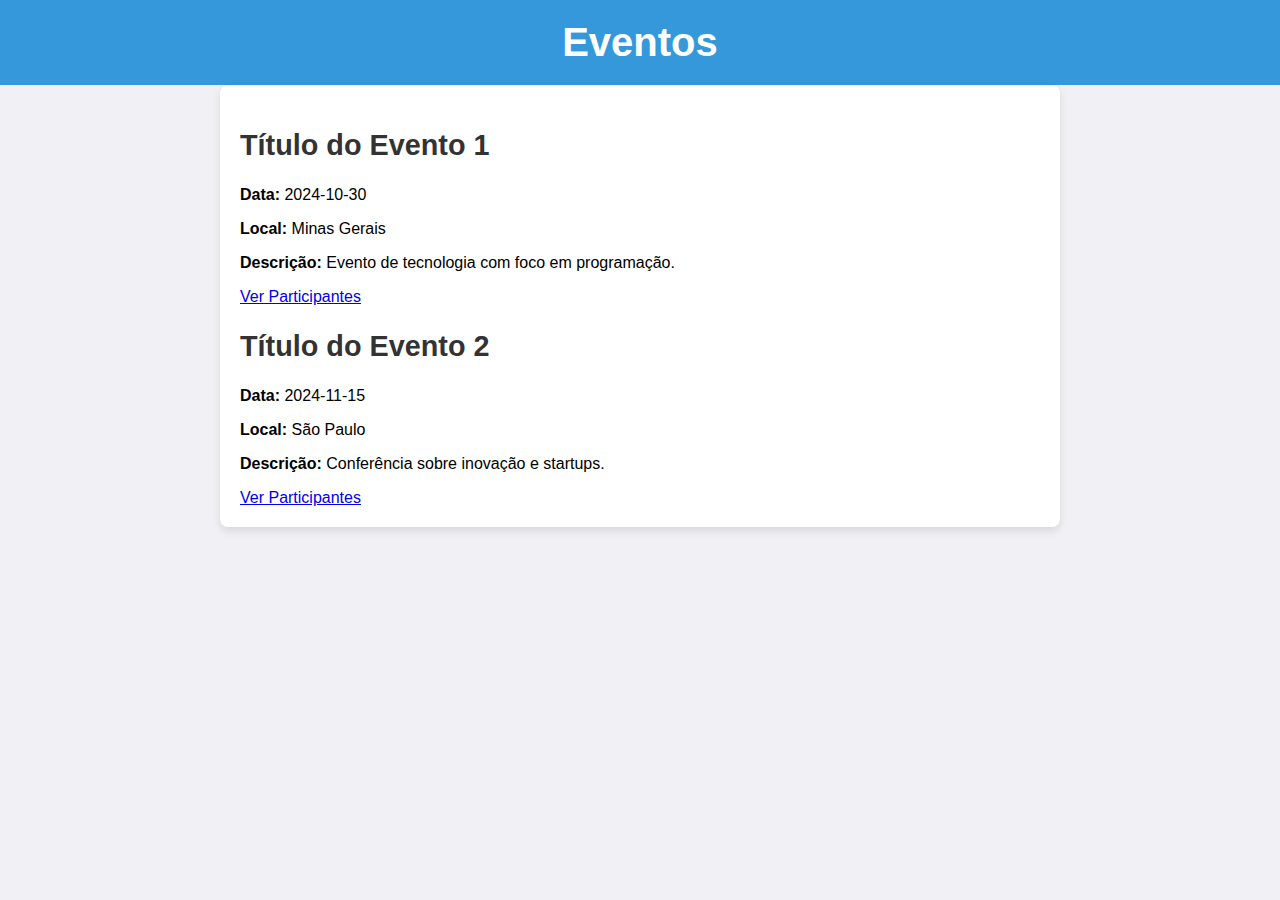
==== index.html @ 77baff24 "." ====
<!DOCTYPE html>
<html lang="pt-br">
<head>
  <meta charset="UTF-8">
  <meta name="viewport" content="width=device-width, initial-scale=1.0">
  <title>Gerenciamento de Eventos</title>
  <link rel="stylesheet" href="css/styles.css">
</head>
<body>
  <header>
    <h1>Eventos</h1>
  </header>
  <main>
    <div class="event">
      <h2>Título do Evento 1</h2>
      <p><strong>Data:</strong> 2024-10-30</p>
      <p><strong>Local:</strong> Minas Gerais</p>
      <p><strong>Descrição:</strong> Evento de tecnologia com foco em programação.</p>
      <a href="participants.html?event_id=1" class="button">Ver Participantes</a>
    </div>

    <div class="event">
      <h2>Título do Evento 2</h2>
      <p><strong>Data:</strong> 2024-11-15</p>
      <p><strong>Local:</strong> São Paulo</p>
      <p><strong>Descrição:</strong> Conferência sobre inovação e startups.</p>
      <a href="participants.html?event_id=2" class="button">Ver Participantes</a>
    </div>
  </main>
</body>
</html>
---- css/styles.css ----
body {
    font-family: 'Helvetica Neue', sans-serif;
    margin: 0;
    padding: 0;
    background-color: #f0f0f5;
  }
  
  header {
    background-color: #3498db;
    padding: 20px;
    text-align: center;
    color: white;
  }
  
  header h1 {
    margin: 0;
    font-size: 2.5rem;
  }
  
  main {
    padding: 20px;
    max-width: 800px;
    margin: 0 auto;
    background-color: white;
    border-radius: 8px;
    box-shadow: 0 4px 8px rgba(0, 0, 0, 0.1);
  }
  
  ul#participantList {
    list-style-type: none;
    padding: 0;
    margin-bottom: 20px;
  }
  
  ul#participantList li {
    background-color: #ecf0f1;
    padding: 15px;
    margin: 10px 0;
    border-left: 5px solid #3498db;
    border-radius: 5px;
    font-size: 1.1rem;
  }
  
  h2 {
    font-size: 1.8rem;
    color: #333;
  }
  
  form {
    margin-top: 30px;
    display: flex;
    flex-direction: column;
    gap: 10px;
  }
  
  input[type="text"], input[type="email"] {
    padding: 12px;
    border: 1px solid #bdc3c7;
    border-radius: 4px;
    font-size: 1rem;
    width: 100%;
  }
  
  input[type="text"]:focus, input[type="email"]:focus {
    border-color: #3498db;
    outline: none;
  }
  
  button {
    padding: 12px;
    background-color: #3498db;
    color: white;
    border: none;
    border-radius: 4px;
    cursor: pointer;
    font-size: 1rem;
    transition: background-color 0.3s ease;
  }
  
  button:hover {
    background-color: #2980b9;
  }
  
  @media (max-width: 768px) {
    main {
      padding: 15px;
      margin: 15px;
    }
  
    header h1 {
      font-size: 2rem;
    }
  
    ul#participantList li {
      font-size: 1rem;
    }
  }
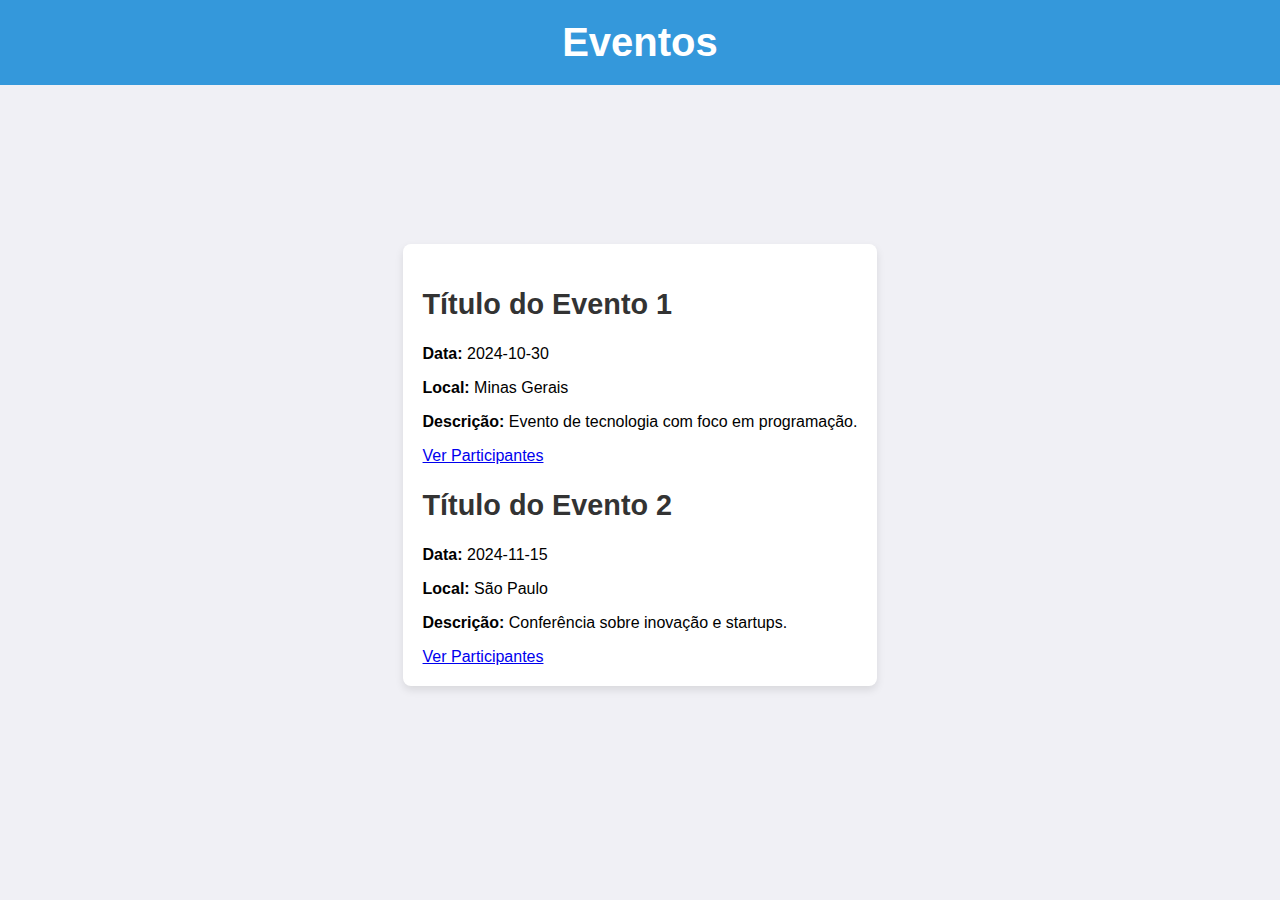
==== commit e7383d78: "." ====
--- a/index.html
+++ b/index.html
@@ -10,22 +10,23 @@
   <header>
     <h1>Eventos</h1>
   </header>
-  <main>
-    <div class="event">
-      <h2>Título do Evento 1</h2>
-      <p><strong>Data:</strong> 2024-10-30</p>
-      <p><strong>Local:</strong> Minas Gerais</p>
-      <p><strong>Descrição:</strong> Evento de tecnologia com foco em programação.</p>
-      <a href="participants.html?event_id=1" class="button">Ver Participantes</a>
-    </div>
-
-    <div class="event">
-      <h2>Título do Evento 2</h2>
-      <p><strong>Data:</strong> 2024-11-15</p>
-      <p><strong>Local:</strong> São Paulo</p>
-      <p><strong>Descrição:</strong> Conferência sobre inovação e startups.</p>
-      <a href="participants.html?event_id=2" class="button">Ver Participantes</a>
-    </div>
-  </main>
+  <div class="container">
+    <main>
+      <div class="event">
+        <h2>Título do Evento 1</h2>
+        <p><strong>Data:</strong> 2024-10-30</p>
+        <p><strong>Local:</strong> Minas Gerais</p>
+        <p><strong>Descrição:</strong> Evento de tecnologia com foco em programação.</p>
+        <a href="participants.html?event_id=1" class="button">Ver Participantes</a>
+      </div>
+      <div class="event">
+        <h2>Título do Evento 2</h2>
+        <p><strong>Data:</strong> 2024-11-15</p>
+        <p><strong>Local:</strong> São Paulo</p>
+        <p><strong>Descrição:</strong> Conferência sobre inovação e startups.</p>
+        <a href="participants.html?event_id=2" class="button">Ver Participantes</a>
+      </div>
+    </main>
+  </div>
 </body>
 </html>
--- a/css/styles.css
+++ b/css/styles.css
@@ -4,12 +4,18 @@
     padding: 0;
     background-color: #f0f0f5;
   }
-  
+   
+  .container{
+    height: 80vh;
+    display: flex;
+    align-items: center;
+  }
   header {
     background-color: #3498db;
     padding: 20px;
     text-align: center;
     color: white;
+    margin-bottom: 20px;
   }
   
   header h1 {
@@ -51,6 +57,8 @@
     display: flex;
     flex-direction: column;
     gap: 10px;
+    width: 100%;
+    align-items: center;
   }
   
   input[type="text"], input[type="email"] {
@@ -67,6 +75,7 @@
   }
   
   button {
+    width: 328px;
     padding: 12px;
     background-color: #3498db;
     color: white;
